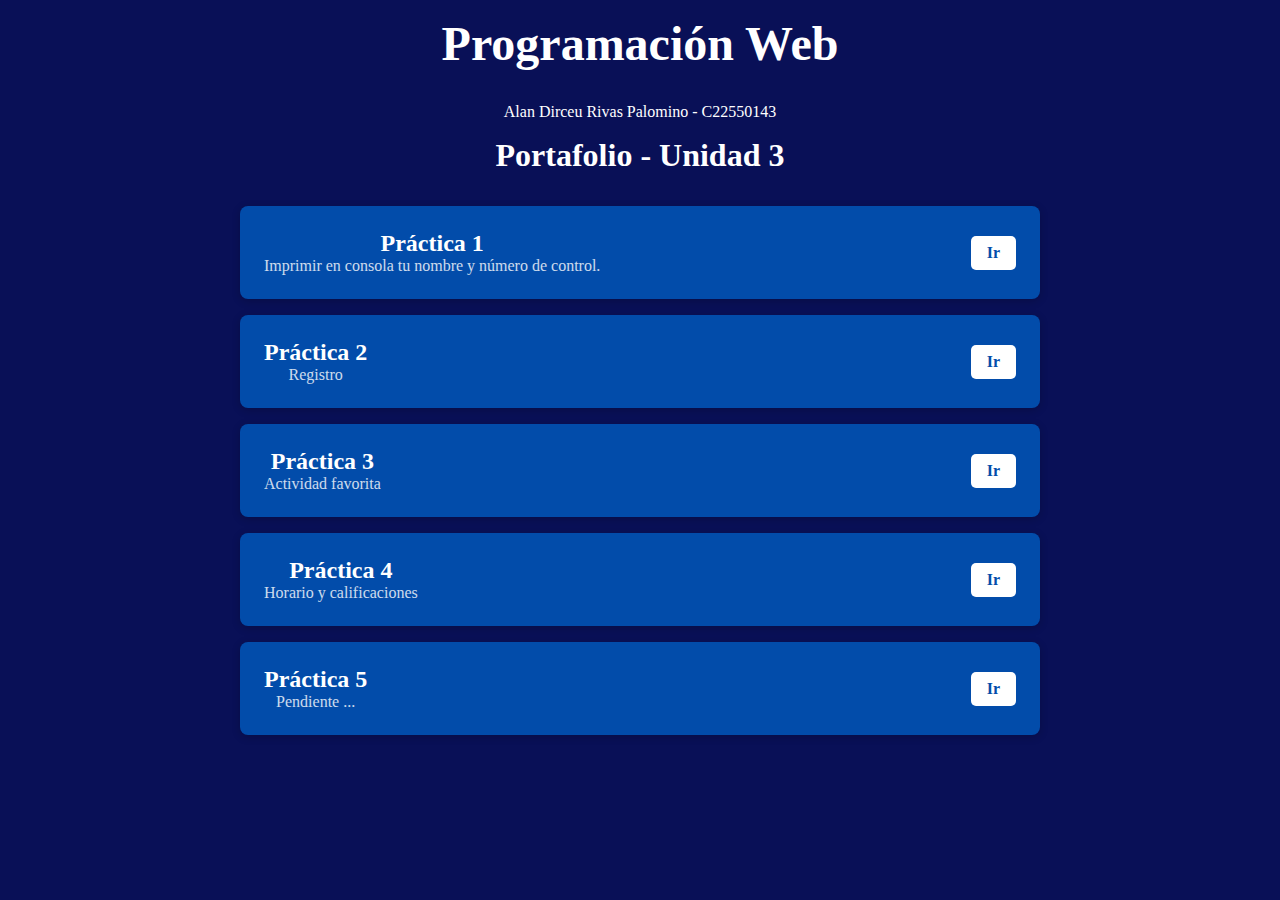
==== index.html @ 94d921bf "Correción pages" ====
<!DOCTYPE html>
<html lang="en">
<head>
    <meta charset="UTF-8">
    <meta name="viewport" content="width=device-width, initial-scale=1.0">
    <title>Programación Web - Unidad 3</title>
    <link rel="stylesheet" href="https://dirceuuuu.github.io/Unidad3/css/estilos.css">
</head>
<body>
    <header>
        <h1>Programación Web</h1>
        <p class="personal-info">Alan Dirceu Rivas Palomino - C22550143</p>
    </header>
    <h2>Portafolio - Unidad 3</h2>
    <div class="bento">
        <!-- Práctica 1 -->
        <div class="grid">
            <div>
                <h3>Práctica 1</h3>
                <p>Imprimir en consola tu nombre y número de control.</p>
            </div>
            <a href="https://dirceuuuu.github.io/Unidad3/Practicas/p1.html">Ir</a>
        </div>

        <!-- Práctica 2 -->
        <div class="grid">
            <div>
                <h3>Práctica 2</h3>
                <p>Registro</p>
            </div>
            <a href="https://dirceuuuu.github.io/Unidad3/Practicas/p2.html">Ir</a>
        </div>

        <!-- Práctica 3 -->
        <div class="grid">
            <div>
                <h3>Práctica 3</h3>
                <p>Actividad favorita</p>
            </div>
            <a href="https://dirceuuuu.github.io/Unidad3/Practicas/p3.html">Ir</a>
        </div>

        <!-- Práctica 4 -->
        <div class="grid">
            <div>
                <h3>Práctica 4</h3>
                <p>Horario y calificaciones</p>
            </div>
            <a href="https://dirceuuuu.github.io/Unidad3/Practicas/p4.html">Ir</a>
        </div>

        <!-- Práctica 5 -->
        <div class="grid">
            <div>
                <h3>Práctica 5</h3>
                <p>Pendiente ...</p>
            </div>
            <a href="#">Ir</a>
        </div>
    </div>
</body>
</html>
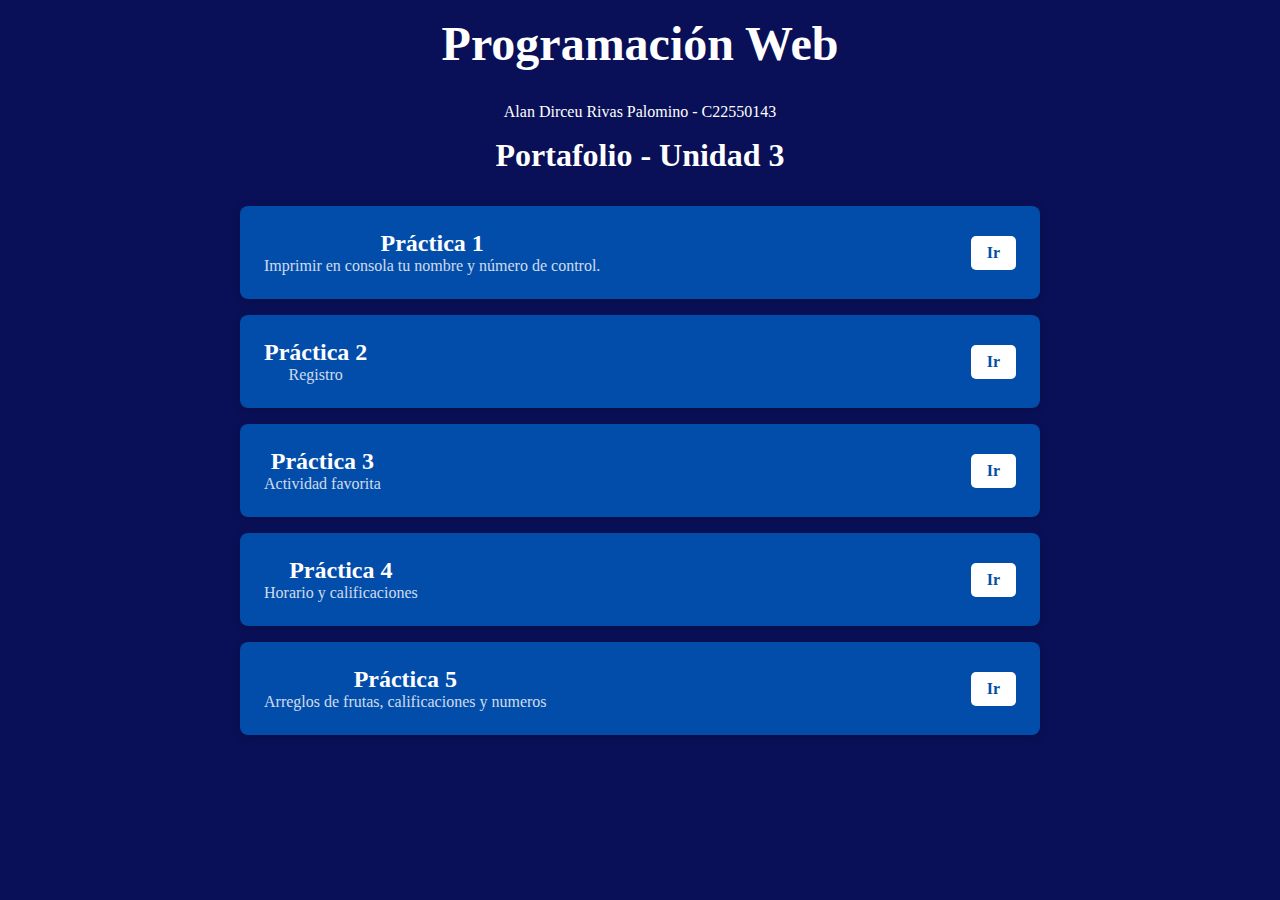
==== commit 99c5ec17: "Práctica 5 update index.html" ====
--- a/index.html
+++ b/index.html
@@ -53,9 +53,9 @@
         <div class="grid">
             <div>
                 <h3>Práctica 5</h3>
-                <p>Pendiente ...</p>
+                <p>Arreglos de frutas, calificaciones y numeros </p>
             </div>
-            <a href="#">Ir</a>
+            <a href="https://dirceuuuu.github.io/Unidad3/Practicas/p5.html">Ir</a>
         </div>
     </div>
 </body>
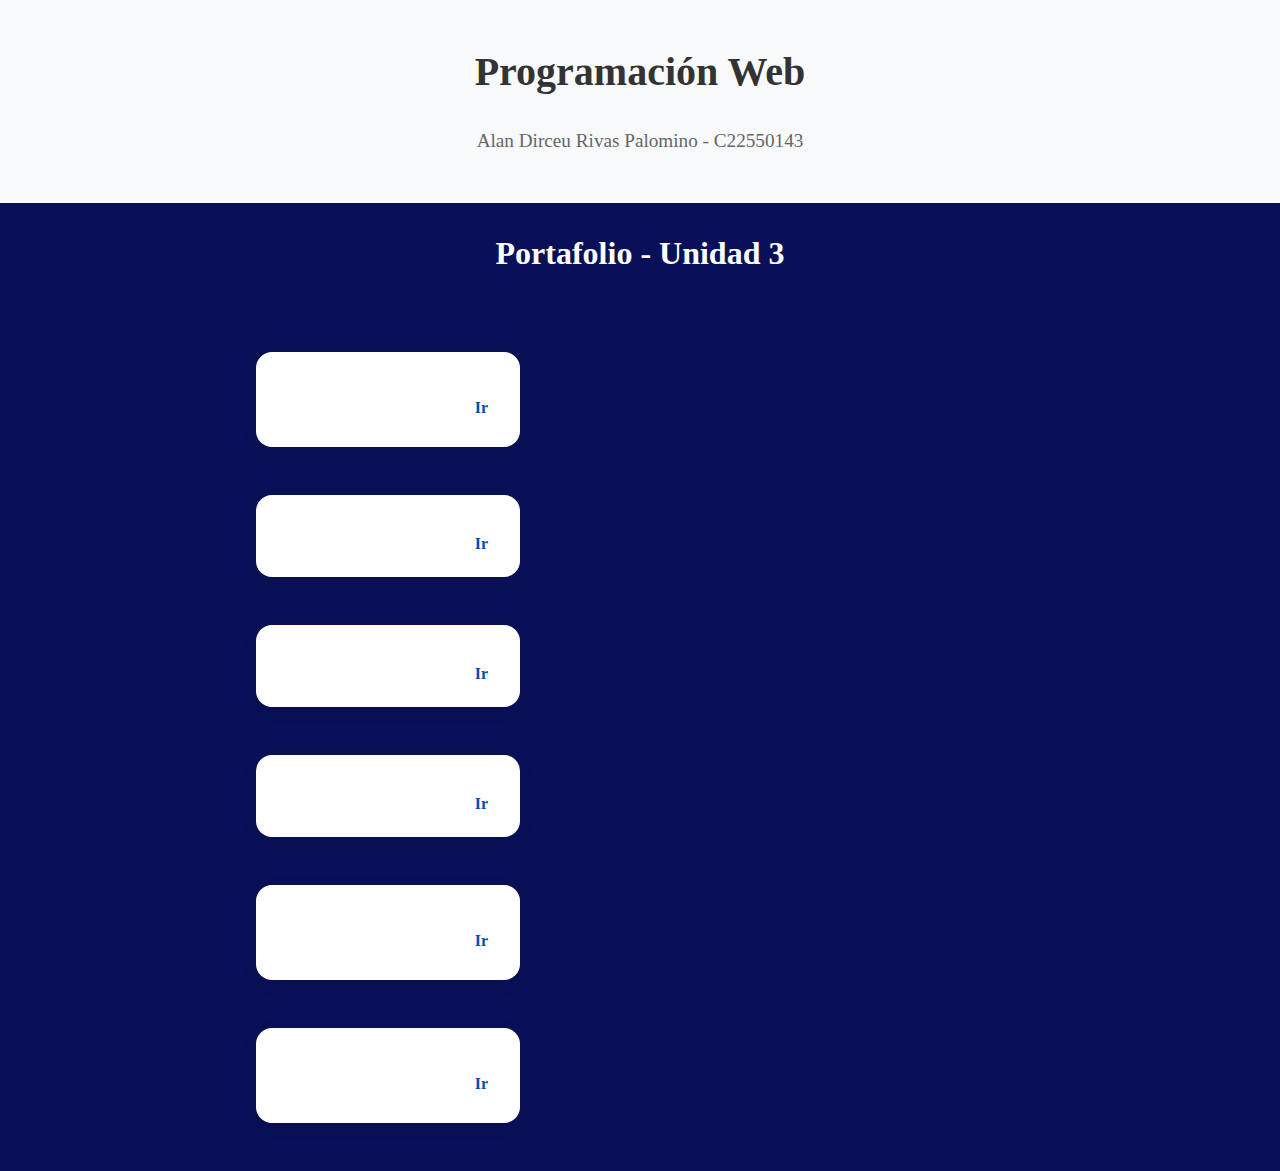
==== commit dd6308e7: "Merge branch 'main' of https://github.com/Dirceuuuu/Unidad3" ====
--- a/index.html
+++ b/index.html
@@ -1,5 +1,5 @@
 <!DOCTYPE html>
-<html lang="en">
+<html lang="es">
 <head>
     <meta charset="UTF-8">
     <meta name="viewport" content="width=device-width, initial-scale=1.0">
@@ -11,8 +11,10 @@
         <h1>Programación Web</h1>
         <p class="personal-info">Alan Dirceu Rivas Palomino - C22550143</p>
     </header>
+
     <h2>Portafolio - Unidad 3</h2>
-    <div class="bento">
+
+    <div class="bento" id="practicas"> <!-- Aquí agregamos el id 'practicas' -->
         <!-- Práctica 1 -->
         <div class="grid">
             <div>
@@ -57,6 +59,14 @@
             </div>
             <a href="https://dirceuuuu.github.io/Unidad3/Practicas/p5.html">Ir</a>
         </div>
-    </div>
+
+        <!-- Práctica 6 -->
+        <div class="grid">
+            <div>
+                <h3>Práctica 6</h3>
+                <p>Cambiar diseño de la cuadrícula.</p>
+            </div>
+            <a href="https://dirceuuuu.github.io/Unidad3/Practicas/p6.html">Ir</a> 
+        </div>
 </body>
 </html>
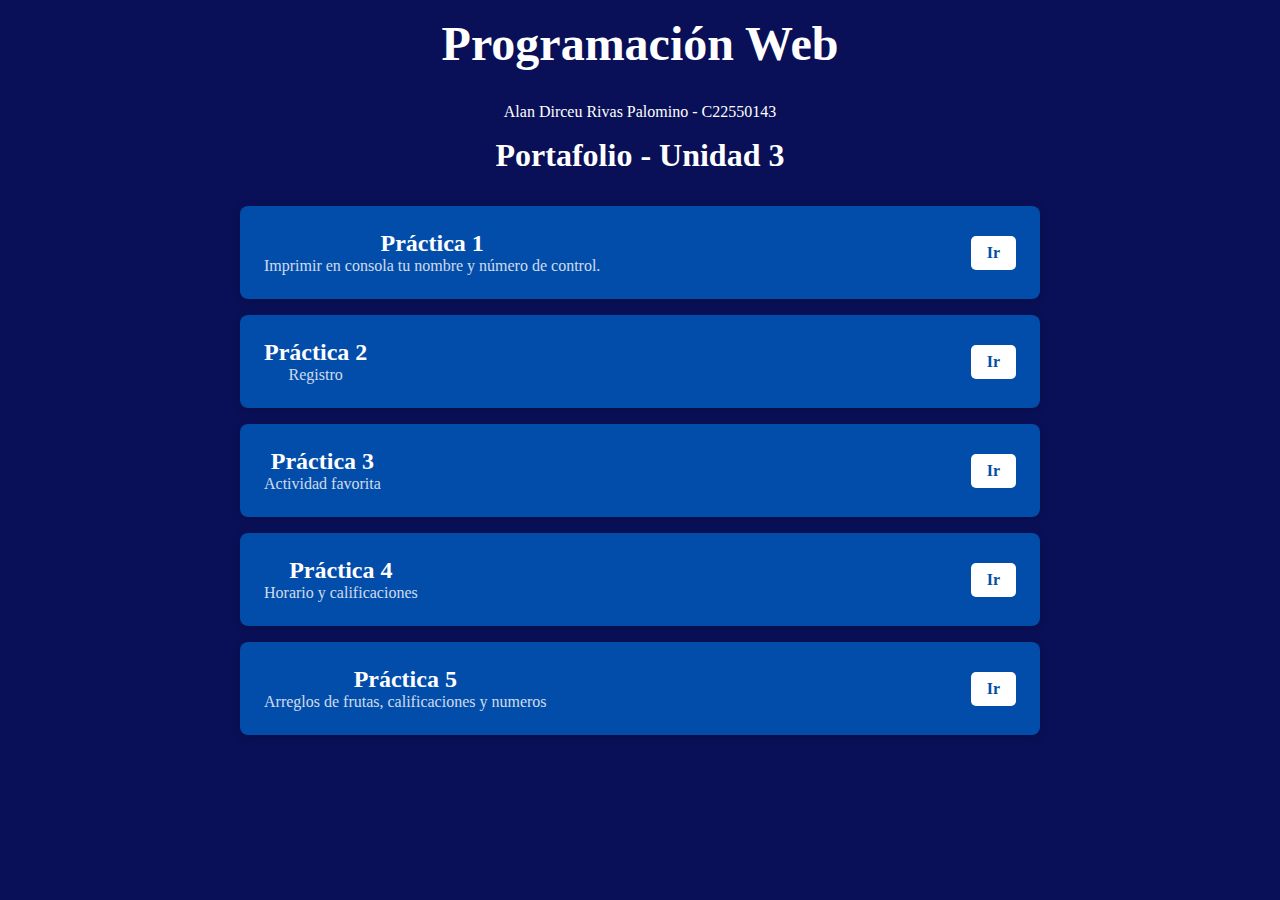
==== commit 1d8f927c: "Revert "p6"" ====
--- a/index.html
+++ b/index.html
@@ -1,5 +1,5 @@
 <!DOCTYPE html>
-<html lang="es">
+<html lang="en">
 <head>
     <meta charset="UTF-8">
     <meta name="viewport" content="width=device-width, initial-scale=1.0">
@@ -11,10 +11,8 @@
         <h1>Programación Web</h1>
         <p class="personal-info">Alan Dirceu Rivas Palomino - C22550143</p>
     </header>
-
     <h2>Portafolio - Unidad 3</h2>
-
-    <div class="bento" id="practicas"> <!-- Aquí agregamos el id 'practicas' -->
+    <div class="bento">
         <!-- Práctica 1 -->
         <div class="grid">
             <div>
@@ -59,14 +57,6 @@
             </div>
             <a href="https://dirceuuuu.github.io/Unidad3/Practicas/p5.html">Ir</a>
         </div>
-
-        <!-- Práctica 6 -->
-        <div class="grid">
-            <div>
-                <h3>Práctica 6</h3>
-                <p>Cambiar diseño de la cuadrícula.</p>
-            </div>
-            <a href="https://dirceuuuu.github.io/Unidad3/Practicas/p6.html">Ir</a> 
-        </div>
+    </div>
 </body>
 </html>
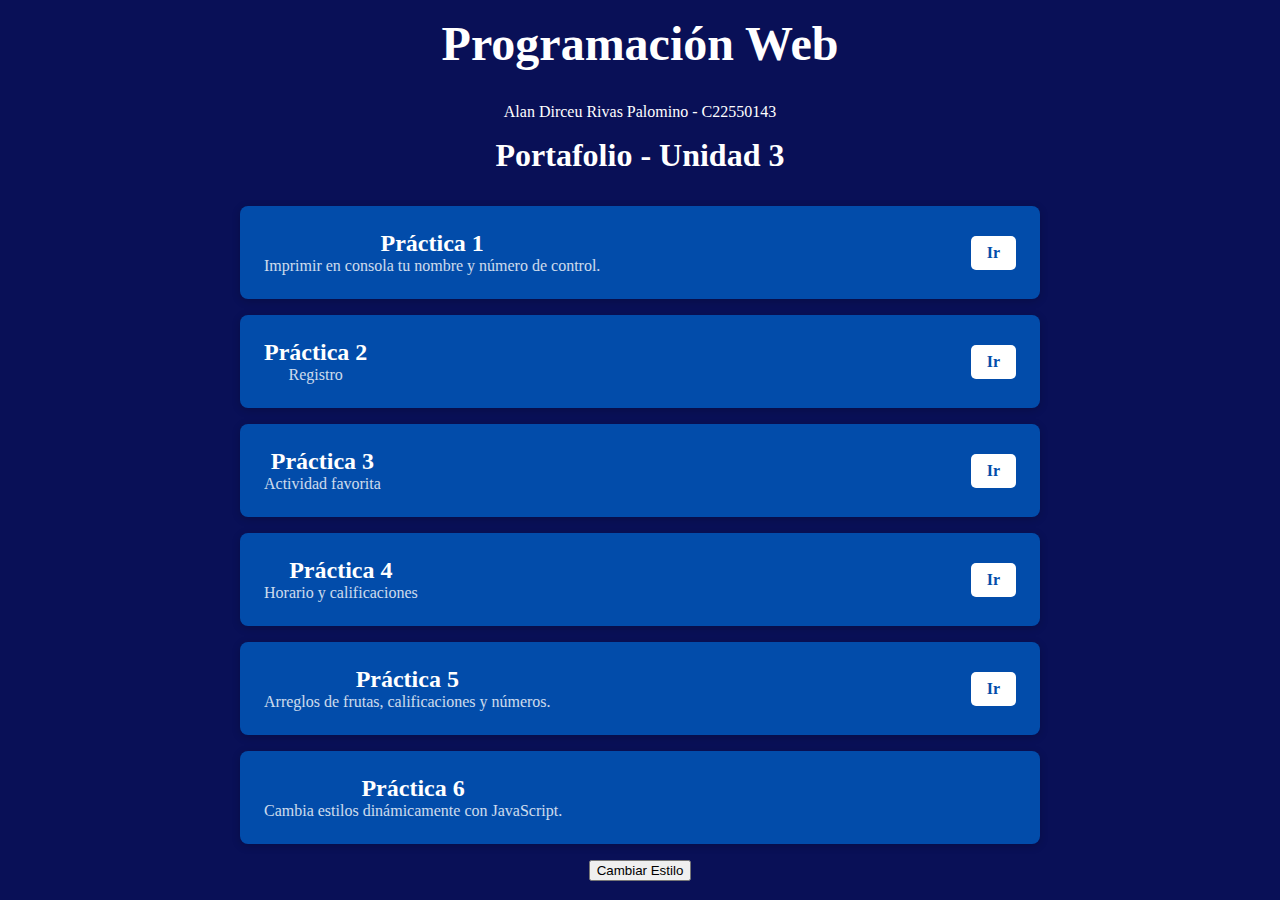
==== commit dc6acc9b: "P6" ====
--- a/index.html
+++ b/index.html
@@ -12,7 +12,7 @@
         <p class="personal-info">Alan Dirceu Rivas Palomino - C22550143</p>
     </header>
     <h2>Portafolio - Unidad 3</h2>
-    <div class="bento">
+    <div id="bentoGrid" class="bento">
         <!-- Práctica 1 -->
         <div class="grid">
             <div>
@@ -53,10 +53,22 @@
         <div class="grid">
             <div>
                 <h3>Práctica 5</h3>
-                <p>Arreglos de frutas, calificaciones y numeros </p>
+                <p>Arreglos de frutas, calificaciones y números.</p>
             </div>
             <a href="https://dirceuuuu.github.io/Unidad3/Practicas/p5.html">Ir</a>
         </div>
+
+        <!-- Práctica 6 -->
+        <div class="grid">
+            <div>
+                <h3>Práctica 6</h3>
+                <p>Cambia estilos dinámicamente con JavaScript.</p>
+            </div>
+        </div>
     </div>
+    <!-- Botón para cambiar estilos -->
+    <button id="changeStyleButton">Cambiar Estilo</button>
+
+    <script src="https://dirceuuuu.github.io/Unidad3/js/p6.js"></script>
 </body>
 </html>
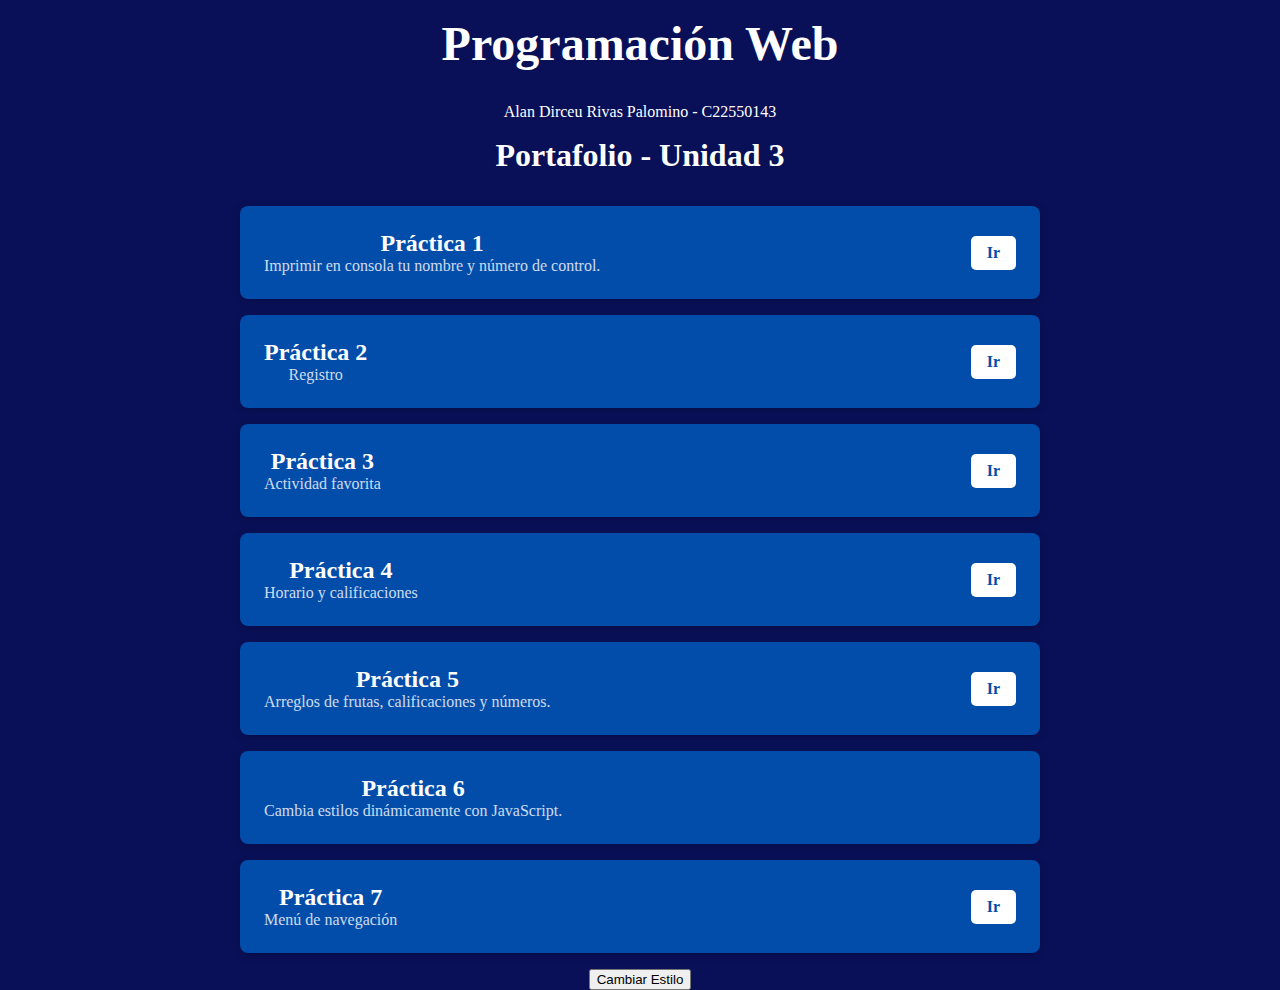
==== commit 6215da9b: "P7" ====
--- a/index.html
+++ b/index.html
@@ -65,6 +65,15 @@
                 <p>Cambia estilos dinámicamente con JavaScript.</p>
             </div>
         </div>
+
+        <!-- Práctica 7 -->
+        <div class="grid">
+            <div>
+                <h3>Práctica 7</h3>
+                <p>Menú de navegación</p>
+            </div>
+            <a href="https://dirceuuuu.github.io/Unidad3/Practicas/p7.html">Ir</a>
+        </div>
     </div>
     <!-- Botón para cambiar estilos -->
     <button id="changeStyleButton">Cambiar Estilo</button>
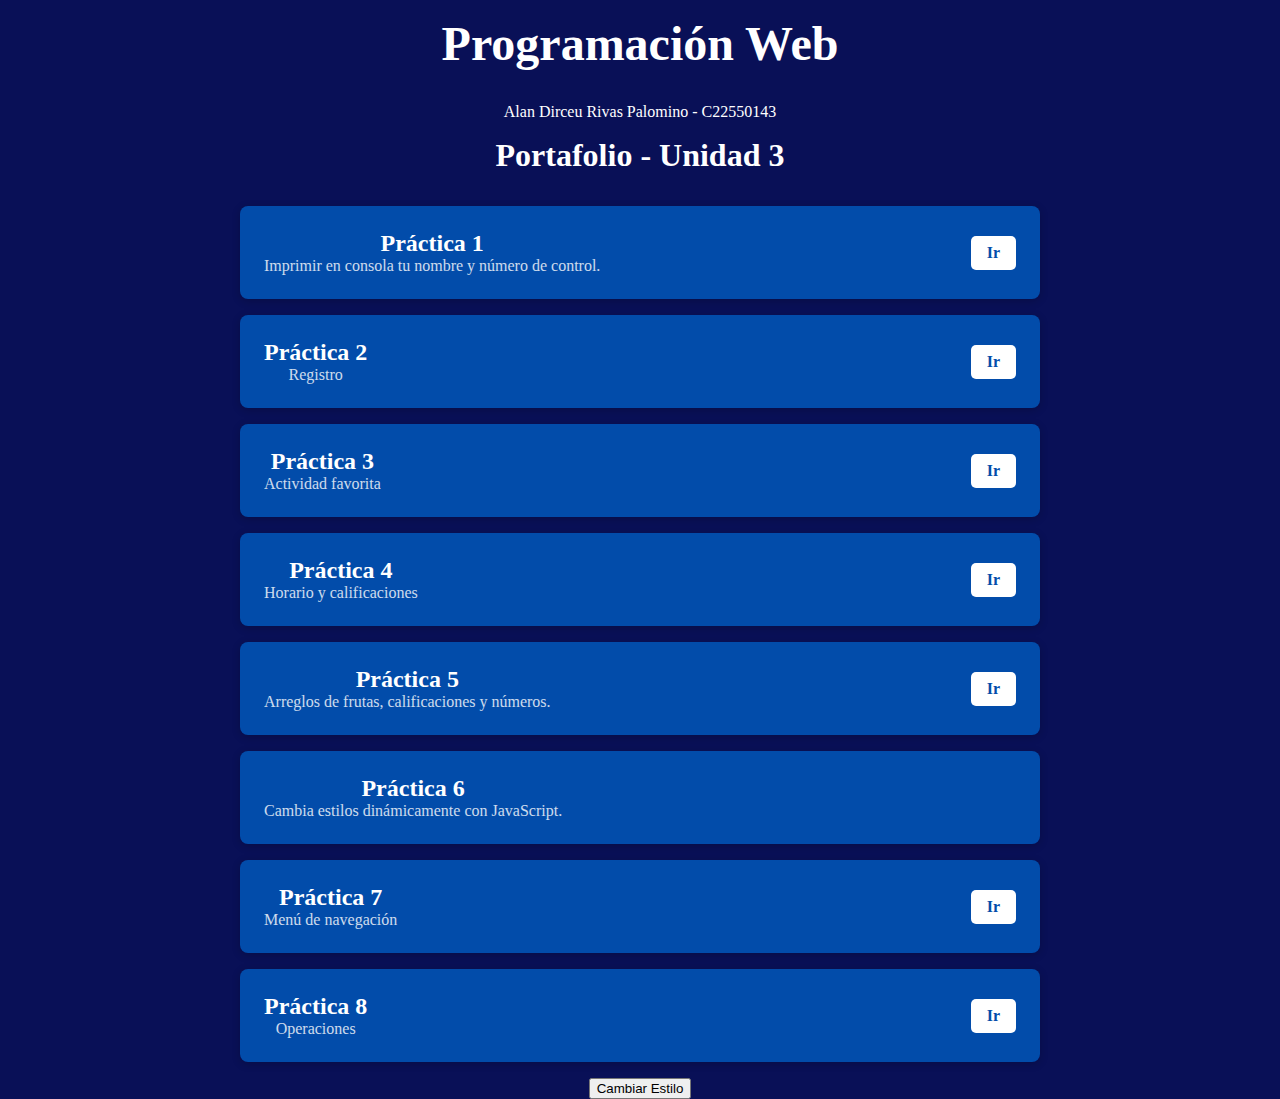
==== commit f45719e2: "P8" ====
--- a/index.html
+++ b/index.html
@@ -74,6 +74,15 @@
             </div>
             <a href="https://dirceuuuu.github.io/Unidad3/Practicas/p7.html">Ir</a>
         </div>
+
+        <!-- Práctica 8 -->
+        <div class="grid">
+            <div>
+                <h3>Práctica 8</h3>
+                <p>Operaciones</p>
+            </div>
+            <a href="https://dirceuuuu.github.io/Unidad3/Practicas/p8.html">Ir</a>
+        </div>
     </div>
     <!-- Botón para cambiar estilos -->
     <button id="changeStyleButton">Cambiar Estilo</button>
